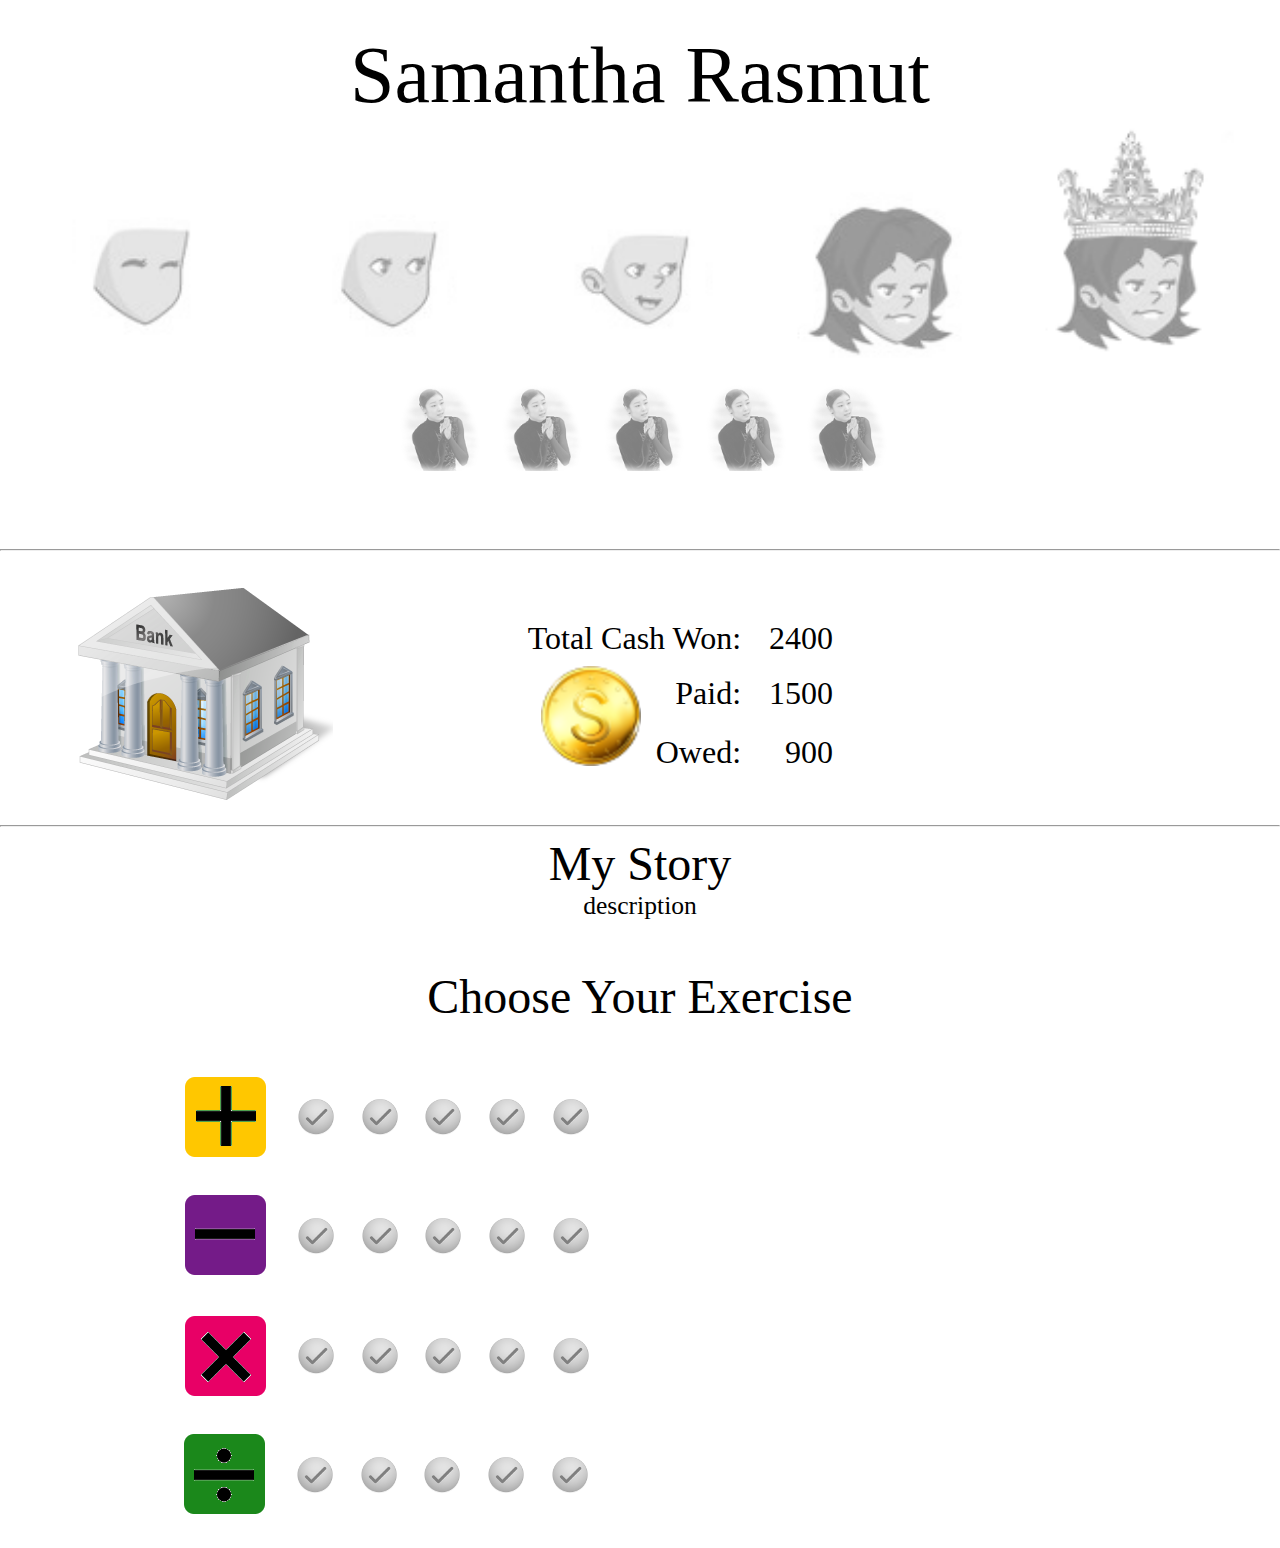
==== index.html @ 47128169 "First Initial commit" ====
<!DOCTYPE html>
<html>
<head>
    <meta charset="UTF-8">
    <title>Title</title>
    <script src="js/jquery-3.0.0.min.js"></script>
    <script src="js/index.js"></script>
    <link rel="stylesheet" href="css/index.css">

</head>
<body>
<section id="welcome">
    <div id="userInfo">
        Samantha Rasmut
    </div>
    <div id="avatar">
        <img src="assets/img/avatars/girl/girl1placeholder.png">
        <img src="assets/img/avatars/girl/girl2placeholder.png">
        <img src="assets/img/avatars/girl/girl3placeholder.png">
        <img src="assets/img/avatars/girl/girl4placeholder.png">
        <img src="assets/img/avatars/girl/girl5placeholder.png">
        <div id="progress">
            <img src="assets/img/avatars/girl/yona2placeholder.png">
            <img src="assets/img/avatars/girl/yona2placeholder.png">
            <img src="assets/img/avatars/girl/yona2placeholder.png">
            <img src="assets/img/avatars/girl/yona2placeholder.png">
            <img src="assets/img/avatars/girl/yona2placeholder.png">

        </div>
    </div>
    <hr>
    <div id="cash">
        <img src="assets/img/bank.png">
        <table>
            <tr>
                <td colspan="2">Total Cash Won:</td>
                <td>&nbsp;&nbsp;&nbsp;2400</td>

            </tr>
            <tr>
                <td rowspan="2"><img src="assets/img/coin2.png" id="coin"></td>
                <td>Paid:</td>
                <td>&nbsp;&nbsp;&nbsp;1500</td>
            </tr>
            <tr>
                <td>Owed:</td>
                <td>&nbsp;&nbsp;&nbsp;900</td>
            </tr>
        </table>
    </div>
    <hr>
    <div id="story">My Story</div>
    <div id="storyDescription">description</div>
    <div id="choose">
        <p>Choose Your Exercise</p>
        <div id="operator1">
            <img src="assets/img/plus.png">
            <img src="assets/img/tick2placeholder.png" onclick="makeTest(1,2,0,3)">
            <img src="assets/img/tick2placeholder.png">
            <img src="assets/img/tick2placeholder.png">
            <img src="assets/img/tick2placeholder.png">
            <img src="assets/img/tick2placeholder.png">
        </div>
        <div id="operator2">
            <img src="assets/img/minus.png">
            <img src="assets/img/tick2placeholder.png">
            <img src="assets/img/tick2placeholder.png">
            <img src="assets/img/tick2placeholder.png">
            <img src="assets/img/tick2placeholder.png">
            <img src="assets/img/tick2placeholder.png">
        </div>
        <div id="operator3">
            <img src="assets/img/times.png">
            <img src="assets/img/tick2placeholder.png">
            <img src="assets/img/tick2placeholder.png">
            <img src="assets/img/tick2placeholder.png">
            <img src="assets/img/tick2placeholder.png">
            <img src="assets/img/tick2placeholder.png">
        </div>
        <div id="operator4">
            <img src="assets/img/div.png">
            <img src="assets/img/tick2placeholder.png">
            <img src="assets/img/tick2placeholder.png">
            <img src="assets/img/tick2placeholder.png">
            <img src="assets/img/tick2placeholder.png">
            <img src="assets/img/tick2placeholder.png">
        </div>
    </div>
</section>
<section id="test">
    <div id="streak">0</div>
</section>


</body>
</html>
---- css/index.css ----
span {
    display: inline-block;
    font-size: 4rem;
    padding: 0 10px;
}

body {
    margin: 0;
    font-size: large;
}

input {
    font-size: 3rem;
    margin: 20px 15px;
    padding: 3px;
}

#welcome {
    padding-top: 30px;
}

#avatar > img {
    width: 16%;
    margin-left: 3%;
}

#avatar > #progress {
    width: 40%;
    margin: auto;
    margin-top: 20px;
    padding-bottom: 5%;
}

#avatar > #progress > img {
    width: 16%;
    margin-left: 3%;
}

#cash {
    overflow: hidden;
    font-size: xx-large;
}

#cash > img {
    margin-left: 6%;
    float: left;
}
#coin{
    width: 100px;
}

#cash > table {
    text-align: right;
    line-height: 150%;
    padding: 4% 10% 2% 15%;
}
#userInfo{
    text-align:center;
    font-size: 5rem;
}
#story, #choose > p {
    text-align: center;
    font-size: 3rem;
}
#storyDescription{
    text-align: center;
    font-size: 1.6rem;
}
div[id^="operator"]{
    width: 75%;
    margin: auto;
}
div[id^="operator"] > img{
    margin-left: 2%;
    margin-bottom: 3%;
    vertical-align: middle;
}
#streak{
    position: fixed;
    bottom: 0;
    right: 0;
    font-size: 6rem;
    padding: 0 20px 20px 0;
}
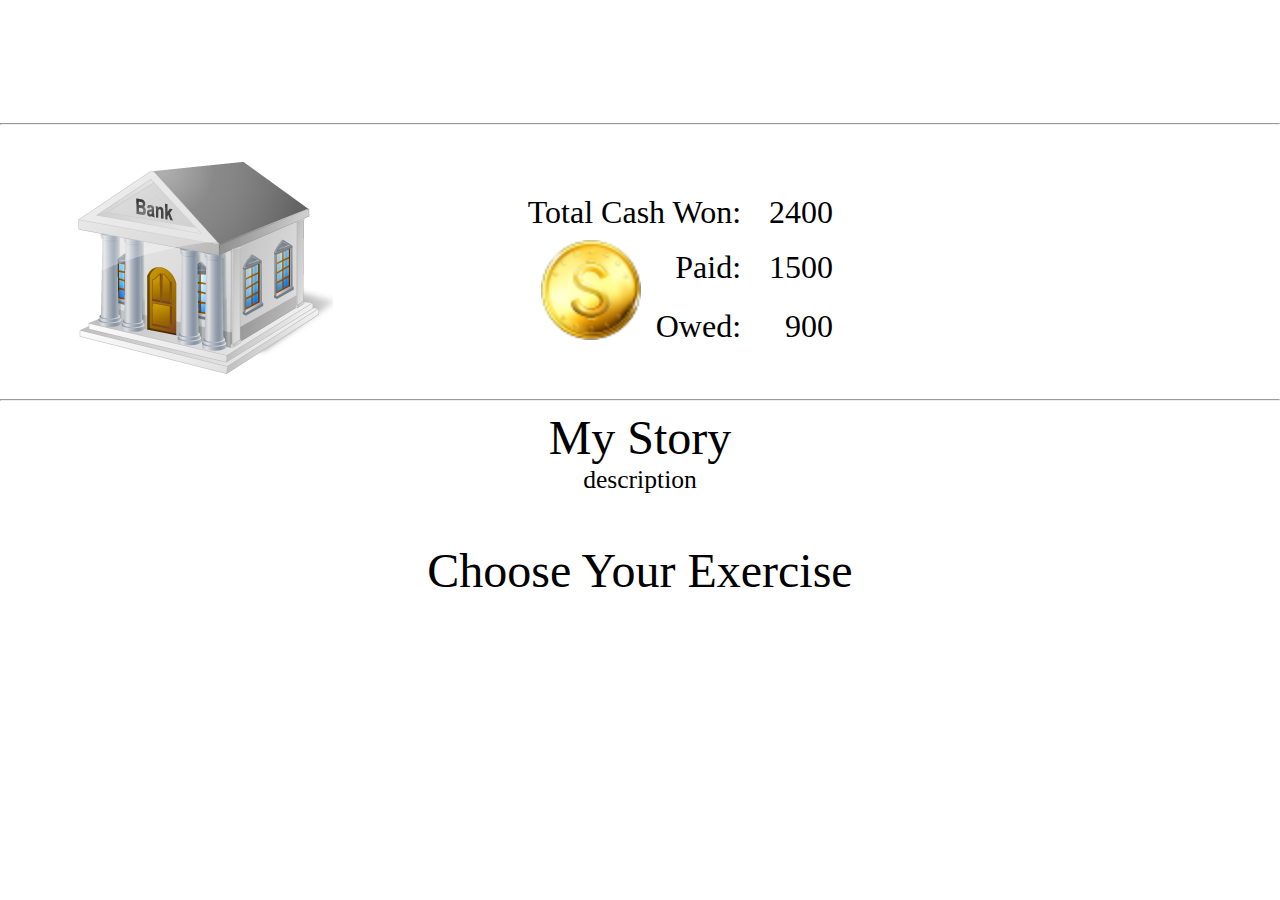
==== commit c0978c58: "Finished all the math function. Phew!" ====
--- a/index.html
+++ b/index.html
@@ -4,29 +4,17 @@
     <meta charset="UTF-8">
     <title>Title</title>
     <script src="js/jquery-3.0.0.min.js"></script>
+    <script src="js/testMath.js"></script>
     <script src="js/index.js"></script>
+    <script src="js/domData.js"></script>
     <link rel="stylesheet" href="css/index.css">
 
 </head>
 <body>
 <section id="welcome">
-    <div id="userInfo">
-        Samantha Rasmut
-    </div>
+    <div id="userInfo"></div>
     <div id="avatar">
-        <img src="assets/img/avatars/girl/girl1placeholder.png">
-        <img src="assets/img/avatars/girl/girl2placeholder.png">
-        <img src="assets/img/avatars/girl/girl3placeholder.png">
-        <img src="assets/img/avatars/girl/girl4placeholder.png">
-        <img src="assets/img/avatars/girl/girl5placeholder.png">
-        <div id="progress">
-            <img src="assets/img/avatars/girl/yona2placeholder.png">
-            <img src="assets/img/avatars/girl/yona2placeholder.png">
-            <img src="assets/img/avatars/girl/yona2placeholder.png">
-            <img src="assets/img/avatars/girl/yona2placeholder.png">
-            <img src="assets/img/avatars/girl/yona2placeholder.png">
-
-        </div>
+        <div id="progress"></div>
     </div>
     <hr>
     <div id="cash">
@@ -53,38 +41,6 @@
     <div id="storyDescription">description</div>
     <div id="choose">
         <p>Choose Your Exercise</p>
-        <div id="operator1">
-            <img src="assets/img/plus.png">
-            <img src="assets/img/tick2placeholder.png" onclick="makeTest(1,2,0,3)">
-            <img src="assets/img/tick2placeholder.png">
-            <img src="assets/img/tick2placeholder.png">
-            <img src="assets/img/tick2placeholder.png">
-            <img src="assets/img/tick2placeholder.png">
-        </div>
-        <div id="operator2">
-            <img src="assets/img/minus.png">
-            <img src="assets/img/tick2placeholder.png">
-            <img src="assets/img/tick2placeholder.png">
-            <img src="assets/img/tick2placeholder.png">
-            <img src="assets/img/tick2placeholder.png">
-            <img src="assets/img/tick2placeholder.png">
-        </div>
-        <div id="operator3">
-            <img src="assets/img/times.png">
-            <img src="assets/img/tick2placeholder.png">
-            <img src="assets/img/tick2placeholder.png">
-            <img src="assets/img/tick2placeholder.png">
-            <img src="assets/img/tick2placeholder.png">
-            <img src="assets/img/tick2placeholder.png">
-        </div>
-        <div id="operator4">
-            <img src="assets/img/div.png">
-            <img src="assets/img/tick2placeholder.png">
-            <img src="assets/img/tick2placeholder.png">
-            <img src="assets/img/tick2placeholder.png">
-            <img src="assets/img/tick2placeholder.png">
-            <img src="assets/img/tick2placeholder.png">
-        </div>
     </div>
 </section>
 <section id="test">
--- a/css/index.css
+++ b/css/index.css
@@ -81,4 +81,9 @@
     right: 0;
     font-size: 6rem;
     padding: 0 20px 20px 0;
+}
+#test{
+    width: 84%;
+    margin: auto;
+    margin-top: 10%;
 }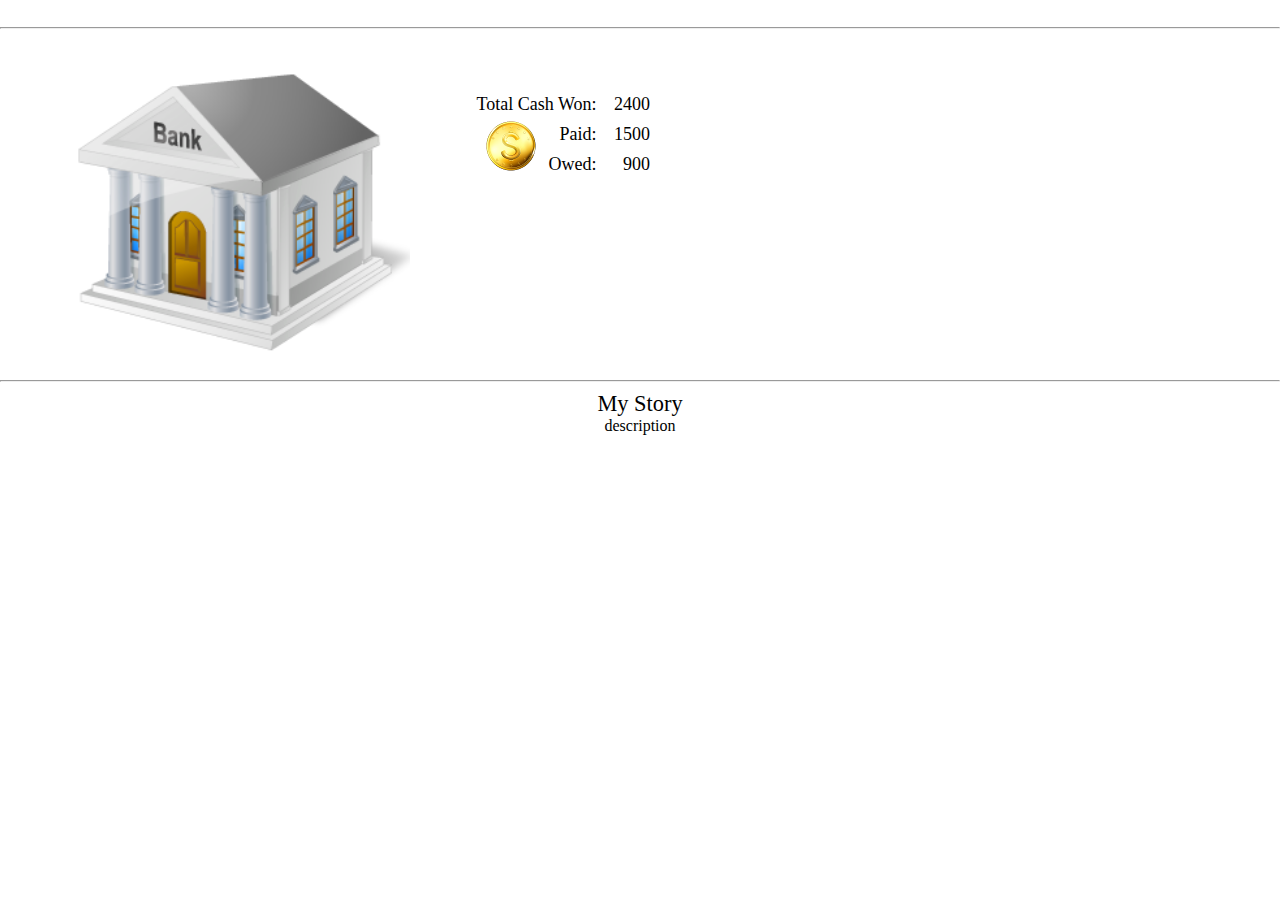
==== commit 7811b59e: "Added Bells and Whistles Problem with sweetalert, cannot get alert to remain on page." ====
--- a/index.html
+++ b/index.html
@@ -2,12 +2,16 @@
 <html>
 <head>
     <meta charset="UTF-8">
+    <meta name="viewport" content="width=device-width, user-scalable=no">
     <title>Title</title>
     <script src="js/jquery-3.0.0.min.js"></script>
     <script src="js/testMath.js"></script>
     <script src="js/index.js"></script>
     <script src="js/domData.js"></script>
+    <script src="js/buzz.min.js"></script>
+    <script src="js/sweetalert.min.js"></script>
     <link rel="stylesheet" href="css/index.css">
+    <link rel="stylesheet" type="text/css" href="css/sweetalert.css">
 
 </head>
 <body>
@@ -18,7 +22,7 @@
     </div>
     <hr>
     <div id="cash">
-        <img src="assets/img/bank.png">
+        <img src="assets/img/bank.png" onclick="playBuzz()">
         <table>
             <tr>
                 <td colspan="2">Total Cash Won:</td>
@@ -40,13 +44,15 @@
     <div id="story">My Story</div>
     <div id="storyDescription">description</div>
     <div id="choose">
-        <p>Choose Your Exercise</p>
     </div>
 </section>
 <section id="test">
     <div id="streak">0</div>
 </section>
 
-
+<div id="preload">
+    <img src="assets/img/chonwon.png">
+    <img src="assets/img/2coins50px.png">
+</div>
 </body>
 </html>--- a/css/index.css
+++ b/css/index.css
@@ -1,7 +1,7 @@
 span {
     display: inline-block;
-    font-size: 4rem;
-    padding: 0 10px;
+    font-size: 2rem;
+    padding: 0 3%;
 }
 
 body {
@@ -10,16 +10,21 @@
 }
 
 input {
-    font-size: 3rem;
-    margin: 20px 15px;
-    padding: 3px;
+    border: none;
+    font-size: 1.9rem;
+    margin: 14px 5px;
+    padding: 2px;
+    width: 20%;
 }
 
 #welcome {
-    padding-top: 30px;
+    padding-top:20px;
 }
-
+#avatar{
+    margin-top: -20px;
+}
 #avatar > img {
+    z-index: 100;
     width: 16%;
     margin-left: 3%;
 }
@@ -27,10 +32,16 @@
 #avatar > #progress {
     width: 40%;
     margin: auto;
-    margin-top: 20px;
-    padding-bottom: 5%;
+    margin-top: 5px;
+    padding-bottom: 1%;
 }
 
+#userInfo{
+    position: relative;
+    text-align:center;
+    font-size: 2.2rem;
+    z-index: 200;
+}
 #avatar > #progress > img {
     width: 16%;
     margin-left: 3%;
@@ -38,52 +49,63 @@
 
 #cash {
     overflow: hidden;
-    font-size: xx-large;
+    font-size: large;
 }
 
 #cash > img {
     margin-left: 6%;
     float: left;
+    width: 26%;
 }
 #coin{
-    width: 100px;
+    width: 50px;
 }
 
 #cash > table {
     text-align: right;
-    line-height: 150%;
-    padding: 4% 10% 2% 15%;
-}
-#userInfo{
-    text-align:center;
-    font-size: 5rem;
+    line-height: 140%;
+    padding: 4% 10% 2% 5%;
 }
 #story, #choose > p {
     text-align: center;
-    font-size: 3rem;
+    font-size: 1.4rem;
 }
 #storyDescription{
     text-align: center;
-    font-size: 1.6rem;
+    font-size: 1rem;
+    padding-bottom: 20px;
 }
 div[id^="operator"]{
     width: 75%;
     margin: auto;
 }
-div[id^="operator"] > img{
+
+.operatorImg{
+    margin-left: 2%;
+    margin-right: 3%;
+    margin-bottom: 3%;
+    vertical-align: middle;
+    width: 16%;
+}
+.iterationsTick{
     margin-left: 2%;
     margin-bottom: 3%;
     vertical-align: middle;
+    width: 7%;
+    margin-left: 6%;
 }
 #streak{
     position: fixed;
     bottom: 0;
     right: 0;
-    font-size: 6rem;
+    font-size: 4rem;
     padding: 0 20px 20px 0;
 }
 #test{
-    width: 84%;
+    width: 86%;
     margin: auto;
     margin-top: 10%;
-}+}
+#preload{
+    display:none;
+}
--- a/css/sweetalert.css
+++ b/css/sweetalert.css
@@ -0,0 +1,932 @@
+body.stop-scrolling {
+  height: 100%;
+  overflow: hidden; }
+
+.sweet-overlay {
+  background-color: black;
+  /* IE8 */
+  -ms-filter: "progid:DXImageTransform.Microsoft.Alpha(Opacity=40)";
+  /* IE8 */
+  background-color: rgba(0, 0, 0, 0.4);
+  position: fixed;
+  left: 0;
+  right: 0;
+  top: 0;
+  bottom: 0;
+  display: none;
+  z-index: 10000; }
+
+.sweet-alert {
+  background-color: white;
+  font-family: 'Open Sans', 'Helvetica Neue', Helvetica, Arial, sans-serif;
+  width: 478px;
+  padding: 17px;
+  border-radius: 5px;
+  text-align: center;
+  position: fixed;
+  left: 50%;
+  top: 50%;
+  margin-left: -256px;
+  margin-top: -200px;
+  overflow: hidden;
+  display: none;
+  z-index: 99999; }
+  @media all and (max-width: 540px) {
+    .sweet-alert {
+      width: auto;
+      margin-left: 0;
+      margin-right: 0;
+      left: 15px;
+      right: 15px; } }
+  .sweet-alert h2 {
+    color: #575757;
+    font-size: 30px;
+    text-align: center;
+    font-weight: 600;
+    text-transform: none;
+    position: relative;
+    margin: 25px 0;
+    padding: 0;
+    line-height: 40px;
+    display: block; }
+  .sweet-alert p {
+    color: #797979;
+    font-size: 16px;
+    text-align: center;
+    font-weight: 300;
+    position: relative;
+    text-align: inherit;
+    float: none;
+    margin: 0;
+    padding: 0;
+    line-height: normal; }
+  .sweet-alert fieldset {
+    border: none;
+    position: relative; }
+  .sweet-alert .sa-error-container {
+    background-color: #f1f1f1;
+    margin-left: -17px;
+    margin-right: -17px;
+    overflow: hidden;
+    padding: 0 10px;
+    max-height: 0;
+    webkit-transition: padding 0.15s, max-height 0.15s;
+    transition: padding 0.15s, max-height 0.15s; }
+    .sweet-alert .sa-error-container.show {
+      padding: 10px 0;
+      max-height: 100px;
+      webkit-transition: padding 0.2s, max-height 0.2s;
+      transition: padding 0.25s, max-height 0.25s; }
+    .sweet-alert .sa-error-container .icon {
+      display: inline-block;
+      width: 24px;
+      height: 24px;
+      border-radius: 50%;
+      background-color: #ea7d7d;
+      color: white;
+      line-height: 24px;
+      text-align: center;
+      margin-right: 3px; }
+    .sweet-alert .sa-error-container p {
+      display: inline-block; }
+  .sweet-alert .sa-input-error {
+    position: absolute;
+    top: 29px;
+    right: 26px;
+    width: 20px;
+    height: 20px;
+    opacity: 0;
+    -webkit-transform: scale(0.5);
+    transform: scale(0.5);
+    -webkit-transform-origin: 50% 50%;
+    transform-origin: 50% 50%;
+    -webkit-transition: all 0.1s;
+    transition: all 0.1s; }
+    .sweet-alert .sa-input-error::before, .sweet-alert .sa-input-error::after {
+      content: "";
+      width: 20px;
+      height: 6px;
+      background-color: #f06e57;
+      border-radius: 3px;
+      position: absolute;
+      top: 50%;
+      margin-top: -4px;
+      left: 50%;
+      margin-left: -9px; }
+    .sweet-alert .sa-input-error::before {
+      -webkit-transform: rotate(-45deg);
+      transform: rotate(-45deg); }
+    .sweet-alert .sa-input-error::after {
+      -webkit-transform: rotate(45deg);
+      transform: rotate(45deg); }
+    .sweet-alert .sa-input-error.show {
+      opacity: 1;
+      -webkit-transform: scale(1);
+      transform: scale(1); }
+  .sweet-alert input {
+    width: 100%;
+    box-sizing: border-box;
+    border-radius: 3px;
+    border: 1px solid #d7d7d7;
+    height: 43px;
+    margin-top: 10px;
+    margin-bottom: 17px;
+    font-size: 18px;
+    box-shadow: inset 0px 1px 1px rgba(0, 0, 0, 0.06);
+    padding: 0 12px;
+    display: none;
+    -webkit-transition: all 0.3s;
+    transition: all 0.3s; }
+    .sweet-alert input:focus {
+      outline: none;
+      box-shadow: 0px 0px 3px #c4e6f5;
+      border: 1px solid #b4dbed; }
+      .sweet-alert input:focus::-moz-placeholder {
+        transition: opacity 0.3s 0.03s ease;
+        opacity: 0.5; }
+      .sweet-alert input:focus:-ms-input-placeholder {
+        transition: opacity 0.3s 0.03s ease;
+        opacity: 0.5; }
+      .sweet-alert input:focus::-webkit-input-placeholder {
+        transition: opacity 0.3s 0.03s ease;
+        opacity: 0.5; }
+    .sweet-alert input::-moz-placeholder {
+      color: #bdbdbd; }
+    .sweet-alert input:-ms-input-placeholder {
+      color: #bdbdbd; }
+    .sweet-alert input::-webkit-input-placeholder {
+      color: #bdbdbd; }
+  .sweet-alert.show-input input {
+    display: block; }
+  .sweet-alert .sa-confirm-button-container {
+    display: inline-block;
+    position: relative; }
+  .sweet-alert .la-ball-fall {
+    position: absolute;
+    left: 50%;
+    top: 50%;
+    margin-left: -27px;
+    margin-top: 4px;
+    opacity: 0;
+    visibility: hidden; }
+  .sweet-alert button {
+    background-color: #8CD4F5;
+    color: white;
+    border: none;
+    box-shadow: none;
+    font-size: 17px;
+    font-weight: 500;
+    -webkit-border-radius: 4px;
+    border-radius: 5px;
+    padding: 10px 32px;
+    margin: 26px 5px 0 5px;
+    cursor: pointer; }
+    .sweet-alert button:focus {
+      outline: none;
+      box-shadow: 0 0 2px rgba(128, 179, 235, 0.5), inset 0 0 0 1px rgba(0, 0, 0, 0.05); }
+    .sweet-alert button:hover {
+      background-color: #7ecff4; }
+    .sweet-alert button:active {
+      background-color: #5dc2f1; }
+    .sweet-alert button.cancel {
+      background-color: #C1C1C1; }
+      .sweet-alert button.cancel:hover {
+        background-color: #b9b9b9; }
+      .sweet-alert button.cancel:active {
+        background-color: #a8a8a8; }
+      .sweet-alert button.cancel:focus {
+        box-shadow: rgba(197, 205, 211, 0.8) 0px 0px 2px, rgba(0, 0, 0, 0.0470588) 0px 0px 0px 1px inset !important; }
+    .sweet-alert button[disabled] {
+      opacity: .6;
+      cursor: default; }
+    .sweet-alert button.confirm[disabled] {
+      color: transparent; }
+      .sweet-alert button.confirm[disabled] ~ .la-ball-fall {
+        opacity: 1;
+        visibility: visible;
+        transition-delay: 0s; }
+    .sweet-alert button::-moz-focus-inner {
+      border: 0; }
+  .sweet-alert[data-has-cancel-button=false] button {
+    box-shadow: none !important; }
+  .sweet-alert[data-has-confirm-button=false][data-has-cancel-button=false] {
+    padding-bottom: 40px; }
+  .sweet-alert .sa-icon {
+    width: 80px;
+    height: 80px;
+    border: 4px solid gray;
+    -webkit-border-radius: 40px;
+    border-radius: 40px;
+    border-radius: 50%;
+    margin: 20px auto;
+    padding: 0;
+    position: relative;
+    box-sizing: content-box; }
+    .sweet-alert .sa-icon.sa-error {
+      border-color: #F27474; }
+      .sweet-alert .sa-icon.sa-error .sa-x-mark {
+        position: relative;
+        display: block; }
+      .sweet-alert .sa-icon.sa-error .sa-line {
+        position: absolute;
+        height: 5px;
+        width: 47px;
+        background-color: #F27474;
+        display: block;
+        top: 37px;
+        border-radius: 2px; }
+        .sweet-alert .sa-icon.sa-error .sa-line.sa-left {
+          -webkit-transform: rotate(45deg);
+          transform: rotate(45deg);
+          left: 17px; }
+        .sweet-alert .sa-icon.sa-error .sa-line.sa-right {
+          -webkit-transform: rotate(-45deg);
+          transform: rotate(-45deg);
+          right: 16px; }
+    .sweet-alert .sa-icon.sa-warning {
+      border-color: #F8BB86; }
+      .sweet-alert .sa-icon.sa-warning .sa-body {
+        position: absolute;
+        width: 5px;
+        height: 47px;
+        left: 50%;
+        top: 10px;
+        -webkit-border-radius: 2px;
+        border-radius: 2px;
+        margin-left: -2px;
+        background-color: #F8BB86; }
+      .sweet-alert .sa-icon.sa-warning .sa-dot {
+        position: absolute;
+        width: 7px;
+        height: 7px;
+        -webkit-border-radius: 50%;
+        border-radius: 50%;
+        margin-left: -3px;
+        left: 50%;
+        bottom: 10px;
+        background-color: #F8BB86; }
+    .sweet-alert .sa-icon.sa-info {
+      border-color: #C9DAE1; }
+      .sweet-alert .sa-icon.sa-info::before {
+        content: "";
+        position: absolute;
+        width: 5px;
+        height: 29px;
+        left: 50%;
+        bottom: 17px;
+        border-radius: 2px;
+        margin-left: -2px;
+        background-color: #C9DAE1; }
+      .sweet-alert .sa-icon.sa-info::after {
+        content: "";
+        position: absolute;
+        width: 7px;
+        height: 7px;
+        border-radius: 50%;
+        margin-left: -3px;
+        top: 19px;
+        background-color: #C9DAE1; }
+    .sweet-alert .sa-icon.sa-success {
+      border-color: #A5DC86; }
+      .sweet-alert .sa-icon.sa-success::before, .sweet-alert .sa-icon.sa-success::after {
+        content: '';
+        -webkit-border-radius: 40px;
+        border-radius: 40px;
+        border-radius: 50%;
+        position: absolute;
+        width: 60px;
+        height: 120px;
+        background: white;
+        -webkit-transform: rotate(45deg);
+        transform: rotate(45deg); }
+      .sweet-alert .sa-icon.sa-success::before {
+        -webkit-border-radius: 120px 0 0 120px;
+        border-radius: 120px 0 0 120px;
+        top: -7px;
+        left: -33px;
+        -webkit-transform: rotate(-45deg);
+        transform: rotate(-45deg);
+        -webkit-transform-origin: 60px 60px;
+        transform-origin: 60px 60px; }
+      .sweet-alert .sa-icon.sa-success::after {
+        -webkit-border-radius: 0 120px 120px 0;
+        border-radius: 0 120px 120px 0;
+        top: -11px;
+        left: 30px;
+        -webkit-transform: rotate(-45deg);
+        transform: rotate(-45deg);
+        -webkit-transform-origin: 0px 60px;
+        transform-origin: 0px 60px; }
+      .sweet-alert .sa-icon.sa-success .sa-placeholder {
+        width: 80px;
+        height: 80px;
+        border: 4px solid rgba(165, 220, 134, 0.2);
+        -webkit-border-radius: 40px;
+        border-radius: 40px;
+        border-radius: 50%;
+        box-sizing: content-box;
+        position: absolute;
+        left: -4px;
+        top: -4px;
+        z-index: 2; }
+      .sweet-alert .sa-icon.sa-success .sa-fix {
+        width: 5px;
+        height: 90px;
+        background-color: white;
+        position: absolute;
+        left: 28px;
+        top: 8px;
+        z-index: 1;
+        -webkit-transform: rotate(-45deg);
+        transform: rotate(-45deg); }
+      .sweet-alert .sa-icon.sa-success .sa-line {
+        height: 5px;
+        background-color: #A5DC86;
+        display: block;
+        border-radius: 2px;
+        position: absolute;
+        z-index: 2; }
+        .sweet-alert .sa-icon.sa-success .sa-line.sa-tip {
+          width: 25px;
+          left: 14px;
+          top: 46px;
+          -webkit-transform: rotate(45deg);
+          transform: rotate(45deg); }
+        .sweet-alert .sa-icon.sa-success .sa-line.sa-long {
+          width: 47px;
+          right: 8px;
+          top: 38px;
+          -webkit-transform: rotate(-45deg);
+          transform: rotate(-45deg); }
+    .sweet-alert .sa-icon.sa-custom {
+      background-size: contain;
+      border-radius: 0;
+      border: none;
+      background-position: center center;
+      background-repeat: no-repeat; }
+
+/*
+ * Animations
+ */
+@-webkit-keyframes showSweetAlert {
+  0% {
+    transform: scale(0.7);
+    -webkit-transform: scale(0.7); }
+  45% {
+    transform: scale(1.05);
+    -webkit-transform: scale(1.05); }
+  80% {
+    transform: scale(0.95);
+    -webkit-transform: scale(0.95); }
+  100% {
+    transform: scale(1);
+    -webkit-transform: scale(1); } }
+
+@keyframes showSweetAlert {
+  0% {
+    transform: scale(0.7);
+    -webkit-transform: scale(0.7); }
+  45% {
+    transform: scale(1.05);
+    -webkit-transform: scale(1.05); }
+  80% {
+    transform: scale(0.95);
+    -webkit-transform: scale(0.95); }
+  100% {
+    transform: scale(1);
+    -webkit-transform: scale(1); } }
+
+@-webkit-keyframes hideSweetAlert {
+  0% {
+    transform: scale(1);
+    -webkit-transform: scale(1); }
+  100% {
+    transform: scale(0.5);
+    -webkit-transform: scale(0.5); } }
+
+@keyframes hideSweetAlert {
+  0% {
+    transform: scale(1);
+    -webkit-transform: scale(1); }
+  100% {
+    transform: scale(0.5);
+    -webkit-transform: scale(0.5); } }
+
+@-webkit-keyframes slideFromTop {
+  0% {
+    top: 0%; }
+  100% {
+    top: 50%; } }
+
+@keyframes slideFromTop {
+  0% {
+    top: 0%; }
+  100% {
+    top: 50%; } }
+
+@-webkit-keyframes slideToTop {
+  0% {
+    top: 50%; }
+  100% {
+    top: 0%; } }
+
+@keyframes slideToTop {
+  0% {
+    top: 50%; }
+  100% {
+    top: 0%; } }
+
+@-webkit-keyframes slideFromBottom {
+  0% {
+    top: 70%; }
+  100% {
+    top: 50%; } }
+
+@keyframes slideFromBottom {
+  0% {
+    top: 70%; }
+  100% {
+    top: 50%; } }
+
+@-webkit-keyframes slideToBottom {
+  0% {
+    top: 50%; }
+  100% {
+    top: 70%; } }
+
+@keyframes slideToBottom {
+  0% {
+    top: 50%; }
+  100% {
+    top: 70%; } }
+
+.showSweetAlert[data-animation=pop] {
+  -webkit-animation: showSweetAlert 0.3s;
+  animation: showSweetAlert 0.3s; }
+
+.showSweetAlert[data-animation=none] {
+  -webkit-animation: none;
+  animation: none; }
+
+.showSweetAlert[data-animation=slide-from-top] {
+  -webkit-animation: slideFromTop 0.3s;
+  animation: slideFromTop 0.3s; }
+
+.showSweetAlert[data-animation=slide-from-bottom] {
+  -webkit-animation: slideFromBottom 0.3s;
+  animation: slideFromBottom 0.3s; }
+
+.hideSweetAlert[data-animation=pop] {
+  -webkit-animation: hideSweetAlert 0.2s;
+  animation: hideSweetAlert 0.2s; }
+
+.hideSweetAlert[data-animation=none] {
+  -webkit-animation: none;
+  animation: none; }
+
+.hideSweetAlert[data-animation=slide-from-top] {
+  -webkit-animation: slideToTop 0.4s;
+  animation: slideToTop 0.4s; }
+
+.hideSweetAlert[data-animation=slide-from-bottom] {
+  -webkit-animation: slideToBottom 0.3s;
+  animation: slideToBottom 0.3s; }
+
+@-webkit-keyframes animateSuccessTip {
+  0% {
+    width: 0;
+    left: 1px;
+    top: 19px; }
+  54% {
+    width: 0;
+    left: 1px;
+    top: 19px; }
+  70% {
+    width: 50px;
+    left: -8px;
+    top: 37px; }
+  84% {
+    width: 17px;
+    left: 21px;
+    top: 48px; }
+  100% {
+    width: 25px;
+    left: 14px;
+    top: 45px; } }
+
+@keyframes animateSuccessTip {
+  0% {
+    width: 0;
+    left: 1px;
+    top: 19px; }
+  54% {
+    width: 0;
+    left: 1px;
+    top: 19px; }
+  70% {
+    width: 50px;
+    left: -8px;
+    top: 37px; }
+  84% {
+    width: 17px;
+    left: 21px;
+    top: 48px; }
+  100% {
+    width: 25px;
+    left: 14px;
+    top: 45px; } }
+
+@-webkit-keyframes animateSuccessLong {
+  0% {
+    width: 0;
+    right: 46px;
+    top: 54px; }
+  65% {
+    width: 0;
+    right: 46px;
+    top: 54px; }
+  84% {
+    width: 55px;
+    right: 0px;
+    top: 35px; }
+  100% {
+    width: 47px;
+    right: 8px;
+    top: 38px; } }
+
+@keyframes animateSuccessLong {
+  0% {
+    width: 0;
+    right: 46px;
+    top: 54px; }
+  65% {
+    width: 0;
+    right: 46px;
+    top: 54px; }
+  84% {
+    width: 55px;
+    right: 0px;
+    top: 35px; }
+  100% {
+    width: 47px;
+    right: 8px;
+    top: 38px; } }
+
+@-webkit-keyframes rotatePlaceholder {
+  0% {
+    transform: rotate(-45deg);
+    -webkit-transform: rotate(-45deg); }
+  5% {
+    transform: rotate(-45deg);
+    -webkit-transform: rotate(-45deg); }
+  12% {
+    transform: rotate(-405deg);
+    -webkit-transform: rotate(-405deg); }
+  100% {
+    transform: rotate(-405deg);
+    -webkit-transform: rotate(-405deg); } }
+
+@keyframes rotatePlaceholder {
+  0% {
+    transform: rotate(-45deg);
+    -webkit-transform: rotate(-45deg); }
+  5% {
+    transform: rotate(-45deg);
+    -webkit-transform: rotate(-45deg); }
+  12% {
+    transform: rotate(-405deg);
+    -webkit-transform: rotate(-405deg); }
+  100% {
+    transform: rotate(-405deg);
+    -webkit-transform: rotate(-405deg); } }
+
+.animateSuccessTip {
+  -webkit-animation: animateSuccessTip 0.75s;
+  animation: animateSuccessTip 0.75s; }
+
+.animateSuccessLong {
+  -webkit-animation: animateSuccessLong 0.75s;
+  animation: animateSuccessLong 0.75s; }
+
+.sa-icon.sa-success.animate::after {
+  -webkit-animation: rotatePlaceholder 4.25s ease-in;
+  animation: rotatePlaceholder 4.25s ease-in; }
+
+@-webkit-keyframes animateErrorIcon {
+  0% {
+    transform: rotateX(100deg);
+    -webkit-transform: rotateX(100deg);
+    opacity: 0; }
+  100% {
+    transform: rotateX(0deg);
+    -webkit-transform: rotateX(0deg);
+    opacity: 1; } }
+
+@keyframes animateErrorIcon {
+  0% {
+    transform: rotateX(100deg);
+    -webkit-transform: rotateX(100deg);
+    opacity: 0; }
+  100% {
+    transform: rotateX(0deg);
+    -webkit-transform: rotateX(0deg);
+    opacity: 1; } }
+
+.animateErrorIcon {
+  -webkit-animation: animateErrorIcon 0.5s;
+  animation: animateErrorIcon 0.5s; }
+
+@-webkit-keyframes animateXMark {
+  0% {
+    transform: scale(0.4);
+    -webkit-transform: scale(0.4);
+    margin-top: 26px;
+    opacity: 0; }
+  50% {
+    transform: scale(0.4);
+    -webkit-transform: scale(0.4);
+    margin-top: 26px;
+    opacity: 0; }
+  80% {
+    transform: scale(1.15);
+    -webkit-transform: scale(1.15);
+    margin-top: -6px; }
+  100% {
+    transform: scale(1);
+    -webkit-transform: scale(1);
+    margin-top: 0;
+    opacity: 1; } }
+
+@keyframes animateXMark {
+  0% {
+    transform: scale(0.4);
+    -webkit-transform: scale(0.4);
+    margin-top: 26px;
+    opacity: 0; }
+  50% {
+    transform: scale(0.4);
+    -webkit-transform: scale(0.4);
+    margin-top: 26px;
+    opacity: 0; }
+  80% {
+    transform: scale(1.15);
+    -webkit-transform: scale(1.15);
+    margin-top: -6px; }
+  100% {
+    transform: scale(1);
+    -webkit-transform: scale(1);
+    margin-top: 0;
+    opacity: 1; } }
+
+.animateXMark {
+  -webkit-animation: animateXMark 0.5s;
+  animation: animateXMark 0.5s; }
+
+@-webkit-keyframes pulseWarning {
+  0% {
+    border-color: #F8D486; }
+  100% {
+    border-color: #F8BB86; } }
+
+@keyframes pulseWarning {
+  0% {
+    border-color: #F8D486; }
+  100% {
+    border-color: #F8BB86; } }
+
+.pulseWarning {
+  -webkit-animation: pulseWarning 0.75s infinite alternate;
+  animation: pulseWarning 0.75s infinite alternate; }
+
+@-webkit-keyframes pulseWarningIns {
+  0% {
+    background-color: #F8D486; }
+  100% {
+    background-color: #F8BB86; } }
+
+@keyframes pulseWarningIns {
+  0% {
+    background-color: #F8D486; }
+  100% {
+    background-color: #F8BB86; } }
+
+.pulseWarningIns {
+  -webkit-animation: pulseWarningIns 0.75s infinite alternate;
+  animation: pulseWarningIns 0.75s infinite alternate; }
+
+@-webkit-keyframes rotate-loading {
+  0% {
+    transform: rotate(0deg); }
+  100% {
+    transform: rotate(360deg); } }
+
+@keyframes rotate-loading {
+  0% {
+    transform: rotate(0deg); }
+  100% {
+    transform: rotate(360deg); } }
+
+/* Internet Explorer 9 has some special quirks that are fixed here */
+/* The icons are not animated. */
+/* This file is automatically merged into sweet-alert.min.js through Gulp */
+/* Error icon */
+.sweet-alert .sa-icon.sa-error .sa-line.sa-left {
+  -ms-transform: rotate(45deg) \9; }
+
+.sweet-alert .sa-icon.sa-error .sa-line.sa-right {
+  -ms-transform: rotate(-45deg) \9; }
+
+/* Success icon */
+.sweet-alert .sa-icon.sa-success {
+  border-color: transparent\9; }
+
+.sweet-alert .sa-icon.sa-success .sa-line.sa-tip {
+  -ms-transform: rotate(45deg) \9; }
+
+.sweet-alert .sa-icon.sa-success .sa-line.sa-long {
+  -ms-transform: rotate(-45deg) \9; }
+
+/*!
+ * Load Awesome v1.1.0 (http://github.danielcardoso.net/load-awesome/)
+ * Copyright 2015 Daniel Cardoso <@DanielCardoso>
+ * Licensed under MIT
+ */
+.la-ball-fall,
+.la-ball-fall > div {
+  position: relative;
+  -webkit-box-sizing: border-box;
+  -moz-box-sizing: border-box;
+  box-sizing: border-box; }
+
+.la-ball-fall {
+  display: block;
+  font-size: 0;
+  color: #fff; }
+
+.la-ball-fall.la-dark {
+  color: #333; }
+
+.la-ball-fall > div {
+  display: inline-block;
+  float: none;
+  background-color: currentColor;
+  border: 0 solid currentColor; }
+
+.la-ball-fall {
+  width: 54px;
+  height: 18px; }
+
+.la-ball-fall > div {
+  width: 10px;
+  height: 10px;
+  margin: 4px;
+  border-radius: 100%;
+  opacity: 0;
+  -webkit-animation: ball-fall 1s ease-in-out infinite;
+  -moz-animation: ball-fall 1s ease-in-out infinite;
+  -o-animation: ball-fall 1s ease-in-out infinite;
+  animation: ball-fall 1s ease-in-out infinite; }
+
+.la-ball-fall > div:nth-child(1) {
+  -webkit-animation-delay: -200ms;
+  -moz-animation-delay: -200ms;
+  -o-animation-delay: -200ms;
+  animation-delay: -200ms; }
+
+.la-ball-fall > div:nth-child(2) {
+  -webkit-animation-delay: -100ms;
+  -moz-animation-delay: -100ms;
+  -o-animation-delay: -100ms;
+  animation-delay: -100ms; }
+
+.la-ball-fall > div:nth-child(3) {
+  -webkit-animation-delay: 0ms;
+  -moz-animation-delay: 0ms;
+  -o-animation-delay: 0ms;
+  animation-delay: 0ms; }
+
+.la-ball-fall.la-sm {
+  width: 26px;
+  height: 8px; }
+
+.la-ball-fall.la-sm > div {
+  width: 4px;
+  height: 4px;
+  margin: 2px; }
+
+.la-ball-fall.la-2x {
+  width: 108px;
+  height: 36px; }
+
+.la-ball-fall.la-2x > div {
+  width: 20px;
+  height: 20px;
+  margin: 8px; }
+
+.la-ball-fall.la-3x {
+  width: 162px;
+  height: 54px; }
+
+.la-ball-fall.la-3x > div {
+  width: 30px;
+  height: 30px;
+  margin: 12px; }
+
+/*
+ * Animation
+ */
+@-webkit-keyframes ball-fall {
+  0% {
+    opacity: 0;
+    -webkit-transform: translateY(-145%);
+    transform: translateY(-145%); }
+  10% {
+    opacity: .5; }
+  20% {
+    opacity: 1;
+    -webkit-transform: translateY(0);
+    transform: translateY(0); }
+  80% {
+    opacity: 1;
+    -webkit-transform: translateY(0);
+    transform: translateY(0); }
+  90% {
+    opacity: .5; }
+  100% {
+    opacity: 0;
+    -webkit-transform: translateY(145%);
+    transform: translateY(145%); } }
+
+@-moz-keyframes ball-fall {
+  0% {
+    opacity: 0;
+    -moz-transform: translateY(-145%);
+    transform: translateY(-145%); }
+  10% {
+    opacity: .5; }
+  20% {
+    opacity: 1;
+    -moz-transform: translateY(0);
+    transform: translateY(0); }
+  80% {
+    opacity: 1;
+    -moz-transform: translateY(0);
+    transform: translateY(0); }
+  90% {
+    opacity: .5; }
+  100% {
+    opacity: 0;
+    -moz-transform: translateY(145%);
+    transform: translateY(145%); } }
+
+@-o-keyframes ball-fall {
+  0% {
+    opacity: 0;
+    -o-transform: translateY(-145%);
+    transform: translateY(-145%); }
+  10% {
+    opacity: .5; }
+  20% {
+    opacity: 1;
+    -o-transform: translateY(0);
+    transform: translateY(0); }
+  80% {
+    opacity: 1;
+    -o-transform: translateY(0);
+    transform: translateY(0); }
+  90% {
+    opacity: .5; }
+  100% {
+    opacity: 0;
+    -o-transform: translateY(145%);
+    transform: translateY(145%); } }
+
+@keyframes ball-fall {
+  0% {
+    opacity: 0;
+    -webkit-transform: translateY(-145%);
+    -moz-transform: translateY(-145%);
+    -o-transform: translateY(-145%);
+    transform: translateY(-145%); }
+  10% {
+    opacity: .5; }
+  20% {
+    opacity: 1;
+    -webkit-transform: translateY(0);
+    -moz-transform: translateY(0);
+    -o-transform: translateY(0);
+    transform: translateY(0); }
+  80% {
+    opacity: 1;
+    -webkit-transform: translateY(0);
+    -moz-transform: translateY(0);
+    -o-transform: translateY(0);
+    transform: translateY(0); }
+  90% {
+    opacity: .5; }
+  100% {
+    opacity: 0;
+    -webkit-transform: translateY(145%);
+    -moz-transform: translateY(145%);
+    -o-transform: translateY(145%);
+    transform: translateY(145%); } }
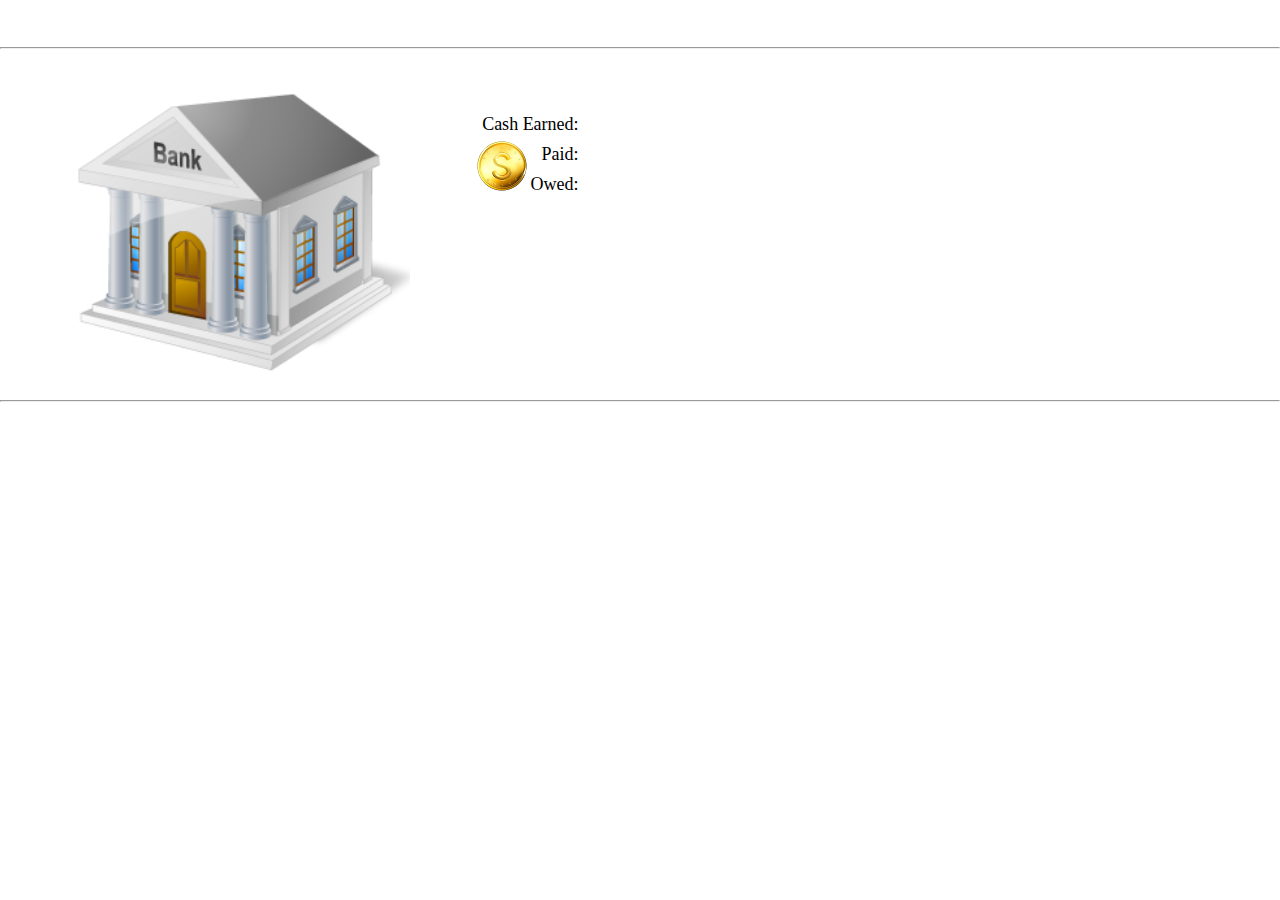
==== commit 705cd9e4: "Added Times Table Functionality" ====
--- a/index.html
+++ b/index.html
@@ -1,13 +1,13 @@
 <!DOCTYPE html>
-<html>
+<html lang="en">
 <head>
     <meta charset="UTF-8">
     <meta name="viewport" content="width=device-width, user-scalable=no">
-    <title>Title</title>
+    <title>Eddie's Math Class</title>
     <script src="js/jquery-3.0.0.min.js"></script>
-    <script src="js/testMath.js"></script>
-    <script src="js/index.js"></script>
-    <script src="js/domData.js"></script>
+    <script src="js/testMath.js?version=2"></script>
+    <script src="js/index.js?version=2"></script>
+    <script src="js/domData.js?version=2"></script>
     <script src="js/buzz.min.js"></script>
     <script src="js/sweetalert.min.js"></script>
     <link rel="stylesheet" href="css/index.css">
@@ -22,37 +22,41 @@
     </div>
     <hr>
     <div id="cash">
-        <img src="assets/img/bank.png" onclick="playBuzz()">
+        <img alt="bank" src="assets/img/bank.png" onclick="playBuzz()">
         <table>
             <tr>
-                <td colspan="2">Total Cash Won:</td>
-                <td>&nbsp;&nbsp;&nbsp;2400</td>
+                <td colspan="2">Cash Earned:</td>
+                <td></td>
 
             </tr>
             <tr>
-                <td rowspan="2"><img src="assets/img/coin2.png" id="coin"></td>
+                <td rowspan="2"><img alt="coin" src="assets/img/coin2.png" id="coin"></td>
                 <td>Paid:</td>
-                <td>&nbsp;&nbsp;&nbsp;1500</td>
+                <td></td>
             </tr>
             <tr>
                 <td>Owed:</td>
-                <td>&nbsp;&nbsp;&nbsp;900</td>
+                <td></td>
             </tr>
         </table>
     </div>
     <hr>
-    <div id="story">My Story</div>
-    <div id="storyDescription">description</div>
+    <div id="story"></div>
+    <div id="storyDescription"></div>
     <div id="choose">
     </div>
 </section>
 <section id="test">
-    <div id="streak">0</div>
+<!--    <div class="stopwatch">-->
+<!--        <div class="circle">-->
+<!--            <span class="time" id="display">0:00</span>-->
+<!--        </div>-->
+<!--    </div>-->
 </section>
 
 <div id="preload">
-    <img src="assets/img/chonwon.png">
-    <img src="assets/img/2coins50px.png">
+    <img alt="chonwon" src="assets/img/chonwon.png">
+    <img alt="twocoins" src="assets/img/2coins50px.png">
 </div>
 </body>
 </html>--- a/css/index.css
+++ b/css/index.css
@@ -4,6 +4,32 @@
     padding: 0 3%;
 }
 
+.stopwatch {
+    position: fixed;
+    top: 0;
+    left: 0;
+    display: grid;
+    justify-items: right;
+    grid-row-gap: 23px;
+    width: 100%;
+    padding-top: 5px;
+}
+
+.circle {
+    display: flex;
+    justify-content: center;
+    align-items: center;
+    height: 80px;
+    width: 110px;
+    border: 3px solid;
+    border-radius: 50%;
+}
+
+.time {
+    font-family: "Roboto Mono", monospace;
+    font-weight: 300;
+    font-size: 36px;
+}
 body {
     margin: 0;
     font-size: large;
@@ -20,9 +46,7 @@
 #welcome {
     padding-top:20px;
 }
-#avatar{
-    margin-top: -20px;
-}
+
 #avatar > img {
     z-index: 100;
     width: 16%;
@@ -88,23 +112,16 @@
     width: 16%;
 }
 .iterationsTick{
-    margin-left: 2%;
     margin-bottom: 3%;
     vertical-align: middle;
     width: 7%;
     margin-left: 6%;
 }
-#streak{
-    position: fixed;
-    bottom: 0;
-    right: 0;
-    font-size: 4rem;
-    padding: 0 20px 20px 0;
-}
+
 #test{
     width: 86%;
     margin: auto;
-    margin-top: 10%;
+    margin-top: 90px;
 }
 #preload{
     display:none;
--- a/css/sweetalert.css
+++ b/css/sweetalert.css
@@ -132,14 +132,14 @@
     margin-top: 10px;
     margin-bottom: 17px;
     font-size: 18px;
-    box-shadow: inset 0px 1px 1px rgba(0, 0, 0, 0.06);
+    box-shadow: inset 0 1px 1px rgba(0, 0, 0, 0.06);
     padding: 0 12px;
     display: none;
     -webkit-transition: all 0.3s;
     transition: all 0.3s; }
     .sweet-alert input:focus {
       outline: none;
-      box-shadow: 0px 0px 3px #c4e6f5;
+      box-shadow: 0 0 3px #c4e6f5;
       border: 1px solid #b4dbed; }
       .sweet-alert input:focus::-moz-placeholder {
         transition: opacity 0.3s 0.03s ease;
@@ -195,7 +195,7 @@
       .sweet-alert button.cancel:active {
         background-color: #a8a8a8; }
       .sweet-alert button.cancel:focus {
-        box-shadow: rgba(197, 205, 211, 0.8) 0px 0px 2px, rgba(0, 0, 0, 0.0470588) 0px 0px 0px 1px inset !important; }
+        box-shadow: rgba(197, 205, 211, 0.8) 0 0 2px, rgba(0, 0, 0, 0.0470588) 0 0 0 1px inset !important; }
     .sweet-alert button[disabled] {
       opacity: .6;
       cursor: default; }
@@ -930,3 +930,7 @@
     -moz-transform: translateY(145%);
     -o-transform: translateY(145%);
     transform: translateY(145%); } }
+
+.sweet-overlay, .sweet-alert{
+  position: absolute!important;
+}